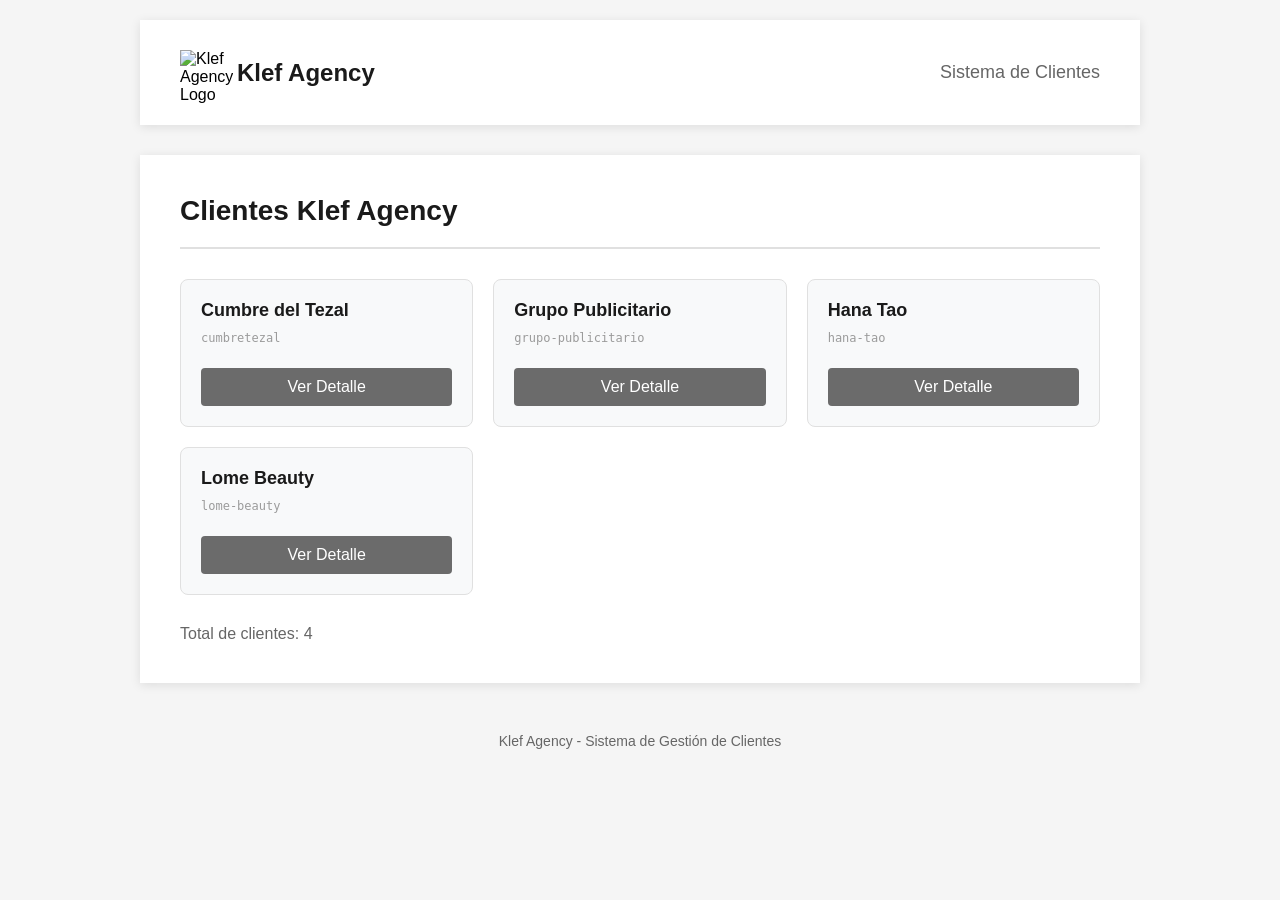
==== clientes/index.html @ 5532775c "Add cotizacion s003 para Cumbre del Tezal - SESIÓN DE VIDEO | CREACIÓN DE CONTENIDO" ====
<!DOCTYPE html>
<html lang="es">

<head>
    <meta charset="UTF-8">
    <meta name="viewport" content="width=device-width, initial-scale=1.0">
    <title>Klef Agency - Clientes</title>
    <link rel="stylesheet" href="https://cdnjs.cloudflare.com/ajax/libs/font-awesome/6.5.1/css/all.min.css">
    <script type="text/javascript">
        (function (c, l, a, r, i, t, y) {
            c[a] = c[a] || function () { (c[a].q = c[a].q || []).push(arguments) };
            t = l.createElement(r); t.async = 1; t.src = "https://www.clarity.ms/tag/" + i;
            y = l.getElementsByTagName(r)[0]; y.parentNode.insertBefore(t, y);
        })(window, document, "clarity", "script", "vbyv8w37of");
    </script>
    <style>
        * {
            margin: 0;
            padding: 0;
            box-sizing: border-box;
        }

        body {
            font-family: -apple-system, BlinkMacSystemFont, 'Segoe UI', Roboto, Oxygen, Ubuntu, Cantarell, sans-serif;
            background-color: #f5f5f5;
            padding: 20px;
        }

        .container {
            max-width: 1000px;
            margin: 0 auto;
        }

        /* Header */
        .header {
            background-color: white;
            padding: 30px 40px;
            box-shadow: 0 2px 10px rgba(0, 0, 0, 0.1);
            display: flex;
            justify-content: space-between;
            align-items: center;
            margin-bottom: 30px;
        }

        .logo {
            display: flex;
            align-items: center;
            gap: 12px;
        }

        .logo-icon {
            width: 45px;
            height: 45px;
        }

        .logo-icon img {
            width: 100%;
            height: 100%;
            object-fit: contain;
        }

        .logo-text {
            font-size: 24px;
            font-weight: 700;
            color: #1a1a1a;
        }

        .page-title {
            font-size: 18px;
            color: #666;
        }

        /* Content */
        .content {
            background-color: white;
            padding: 40px;
            box-shadow: 0 2px 10px rgba(0, 0, 0, 0.1);
        }

        .content h1 {
            font-size: 28px;
            color: #1a1a1a;
            margin-bottom: 30px;
            padding-bottom: 20px;
            border-bottom: 2px solid #e0e0e0;
        }

        /* Grid de clientes */
        .clientes-grid {
            display: grid;
            grid-template-columns: repeat(auto-fill, minmax(280px, 1fr));
            gap: 20px;
        }

        .cliente-card {
            background: #f8f9fa;
            padding: 20px;
            border-radius: 8px;
            border: 1px solid #e0e0e0;
            transition: transform 0.2s, box-shadow 0.2s;
            cursor: pointer;
        }

        .cliente-card:hover {
            transform: translateY(-2px);
            box-shadow: 0 4px 12px rgba(0, 0, 0, 0.1);
        }

        .cliente-card h3 {
            margin-bottom: 10px;
            color: #1a1a1a;
            font-size: 18px;
        }

        .cliente-card .slug-id {
            font-size: 12px;
            color: #9b9b9b;
            margin-bottom: 8px;
            font-family: monospace;
        }

        .cliente-card .contact-name {
            font-weight: 600;
            color: #333;
            margin-bottom: 4px;
        }

        .cliente-card .contact-email {
            font-size: 14px;
            color: #0066cc;
        }

        .cliente-card .btn {
            margin-top: 15px;
            width: 100%;
            text-align: center;
        }

        /* Footer */
        .footer {
            margin-top: 30px;
            padding: 20px;
            text-align: center;
            color: #666;
            font-size: 14px;
        }

        /* Responsive */
        @media (max-width: 768px) {
            .header {
                flex-direction: column;
                gap: 15px;
                text-align: center;
            }

            .content {
                padding: 20px;
            }

            .clientes-grid {
                grid-template-columns: 1fr;
            }
        }
    </style>
</head>

<body>
    <div class="container">
        <!-- Header -->
        <div class="header">
            <div class="logo">
                <div class="logo-icon">
                    <img src="https://ivanndlezz.github.io/klef-sonatta-website/assets/images/favicons/klef-logo.png"
                        alt="Klef Agency Logo">
                </div>
                <div class="logo-text">Klef Agency</div>
            </div>
            <div class="page-title">Sistema de Clientes</div>
        </div>

        <!-- Content -->
        <div id="content" class="content">
            <p>Cargando clientes...</p>
        </div>

        <!-- Footer -->
        <div class="footer">
            <p>Klef Agency - Sistema de Gestión de Clientes</p>
        </div>
    </div>

    <script type="module">
        import { getSlugParam } from '../js/url-parser.js';
        import { findClientBySlug } from '../js/utils.js';

        async function init() {
            const container = document.getElementById('content');
            const slugId = getSlugParam();

            if (slugId) {
                // Mostrar detalle de cliente
                await showClienteDetail(slugId, container);
            } else {
                // Mostrar lista de clientes
                await showClientesList(container);
            }
        }

        async function showClientesList(container) {
            const clientesData = await fetch('../data/clientes.json').then(res => res.json());

            let html = `
                <h1>Clientes Klef Agency</h1>
                <div class="clientes-grid">
            `;

            for (const cliente of clientesData.clientes) {
                html += `
                    <div class="cliente-card" onclick="window.location.href='?slug=${cliente['slug-id']}'">
                        <h3>${cliente.nombre}</h3>
                        <p class="slug-id">${cliente['slug-id']}</p>
                        <a href="?slug=${cliente['slug-id']}" class="btn" style="background: #6b6b6b; color: white; padding: 10px 20px; text-decoration: none; border-radius: 4px; display: inline-block; margin-top: 15px;">Ver Detalle</a>
                    </div>
                `;
            }

            html += `
                </div>
                <p style="margin-top: 30px; color: #666;">Total de clientes: ${clientesData.clientes.length}</p>
            `;

            container.innerHTML = html;
        }

        async function showClienteDetail(slugId, container) {
            const clientesData = await fetch('../data/clientes.json').then(res => res.json());
            const cliente = clientesData.clientes.find(c => c['slug-id'] === slugId);

            if (!cliente) {
                container.innerHTML = `
                    <h1>Cliente no encontrado</h1>
                    <p>No se encontró el cliente: ${slugId}</p>
                    <a href="index.html" class="btn" style="background: #6b6b6b; color: white; padding: 10px 20px; text-decoration: none; border-radius: 4px; display: inline-block;">← Volver a Clientes</a>
                `;
                return;
            }

            let html = `
                <h1>${cliente.nombre}</h1>
                <p style="color: #9b9b9b; font-family: monospace; margin-bottom: 30px;">${cliente['slug-id']}</p>

                <div style="margin-bottom: 30px;">
                    <h2 style="font-size: 18px; color: #666; text-transform: uppercase; letter-spacing: 1px; margin-bottom: 15px;">Información</h2>
                    <table style="width: 100%; border-collapse: collapse;">
                        <tr>
                            <th style="padding: 12px 15px; text-align: left; border-bottom: 1px solid #e0e0e0; background: #f8f9fa; width: 150px;">ID</th>
                            <td style="padding: 12px 15px; border-bottom: 1px solid #e0e0e0;">${cliente.id}</td>
                        </tr>
                        <tr>
                            <th style="padding: 12px 15px; text-align: left; border-bottom: 1px solid #e0e0e0; background: #f8f9fa;">Slug-ID</th>
                            <td style="padding: 12px 15px; border-bottom: 1px solid #e0e0e0; font-family: monospace;">${cliente['slug-id']}</td>
                        </tr>
                    </table>
                </div>

                <a href="index.html" class="btn" style="background: #6b6b6b; color: white; padding: 10px 20px; text-decoration: none; border-radius: 4px; display: inline-block;">← Volver a Clientes</a>
            `;

            container.innerHTML = html;
        }

        // Initialize
        init();
    </script>
</body>

</html>
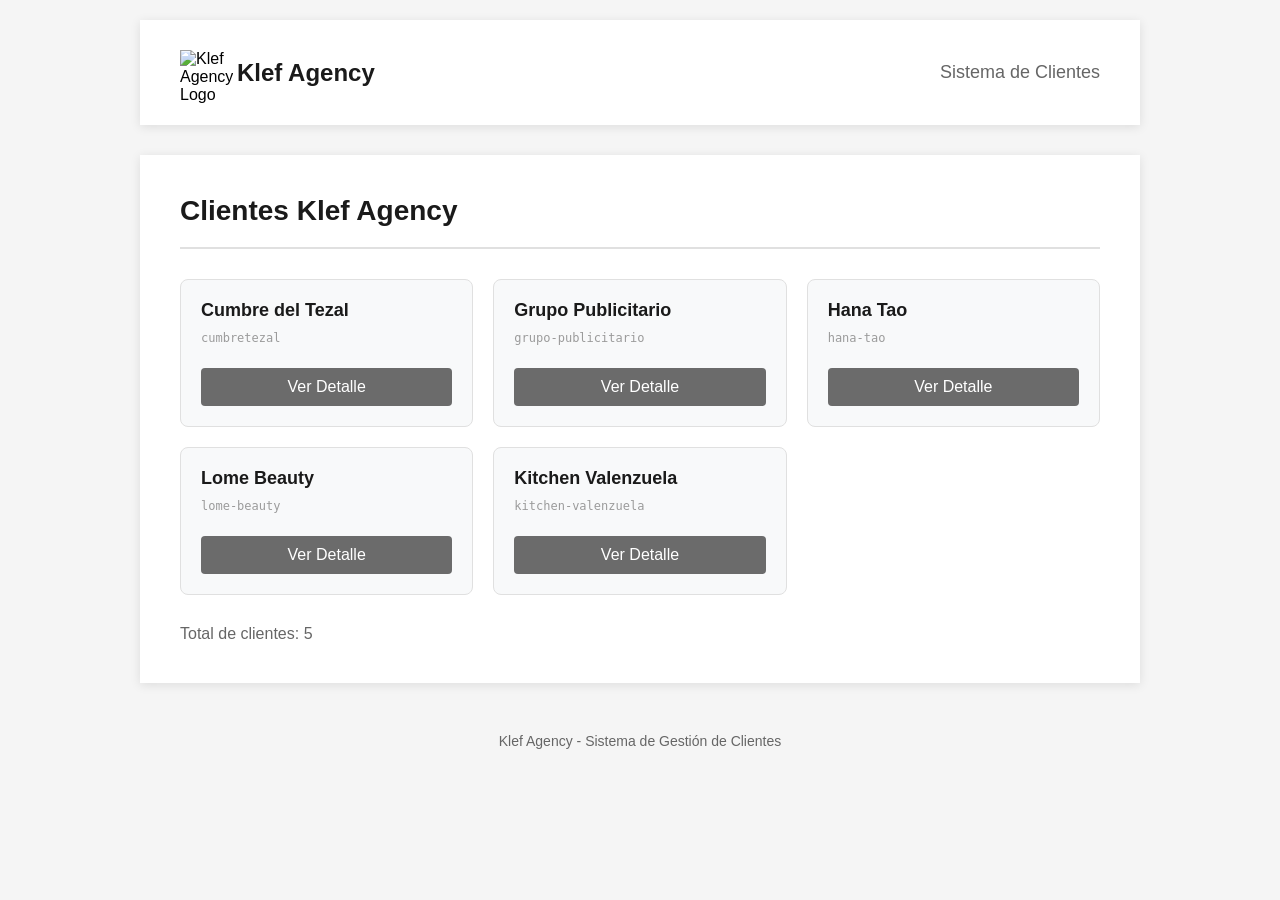
==== commit 566d40b4: "refactor(core): update data structures and standardize documentation Refactor the quote and client m" ====
--- a/clientes/index.html
+++ b/clientes/index.html
@@ -1,277 +1,277 @@
-<!DOCTYPE html>
-<html lang="es">
-
-<head>
-    <meta charset="UTF-8">
-    <meta name="viewport" content="width=device-width, initial-scale=1.0">
-    <title>Klef Agency - Clientes</title>
-    <link rel="stylesheet" href="https://cdnjs.cloudflare.com/ajax/libs/font-awesome/6.5.1/css/all.min.css">
-    <script type="text/javascript">
-        (function (c, l, a, r, i, t, y) {
-            c[a] = c[a] || function () { (c[a].q = c[a].q || []).push(arguments) };
-            t = l.createElement(r); t.async = 1; t.src = "https://www.clarity.ms/tag/" + i;
-            y = l.getElementsByTagName(r)[0]; y.parentNode.insertBefore(t, y);
-        })(window, document, "clarity", "script", "vbyv8w37of");
-    </script>
-    <style>
-        * {
-            margin: 0;
-            padding: 0;
-            box-sizing: border-box;
-        }
-
-        body {
-            font-family: -apple-system, BlinkMacSystemFont, 'Segoe UI', Roboto, Oxygen, Ubuntu, Cantarell, sans-serif;
-            background-color: #f5f5f5;
-            padding: 20px;
-        }
-
-        .container {
-            max-width: 1000px;
-            margin: 0 auto;
-        }
-
-        /* Header */
-        .header {
-            background-color: white;
-            padding: 30px 40px;
-            box-shadow: 0 2px 10px rgba(0, 0, 0, 0.1);
-            display: flex;
-            justify-content: space-between;
-            align-items: center;
-            margin-bottom: 30px;
-        }
-
-        .logo {
-            display: flex;
-            align-items: center;
-            gap: 12px;
-        }
-
-        .logo-icon {
-            width: 45px;
-            height: 45px;
-        }
-
-        .logo-icon img {
-            width: 100%;
-            height: 100%;
-            object-fit: contain;
-        }
-
-        .logo-text {
-            font-size: 24px;
-            font-weight: 700;
-            color: #1a1a1a;
-        }
-
-        .page-title {
-            font-size: 18px;
-            color: #666;
-        }
-
-        /* Content */
-        .content {
-            background-color: white;
-            padding: 40px;
-            box-shadow: 0 2px 10px rgba(0, 0, 0, 0.1);
-        }
-
-        .content h1 {
-            font-size: 28px;
-            color: #1a1a1a;
-            margin-bottom: 30px;
-            padding-bottom: 20px;
-            border-bottom: 2px solid #e0e0e0;
-        }
-
-        /* Grid de clientes */
-        .clientes-grid {
-            display: grid;
-            grid-template-columns: repeat(auto-fill, minmax(280px, 1fr));
-            gap: 20px;
-        }
-
-        .cliente-card {
-            background: #f8f9fa;
-            padding: 20px;
-            border-radius: 8px;
-            border: 1px solid #e0e0e0;
-            transition: transform 0.2s, box-shadow 0.2s;
-            cursor: pointer;
-        }
-
-        .cliente-card:hover {
-            transform: translateY(-2px);
-            box-shadow: 0 4px 12px rgba(0, 0, 0, 0.1);
-        }
-
-        .cliente-card h3 {
-            margin-bottom: 10px;
-            color: #1a1a1a;
-            font-size: 18px;
-        }
-
-        .cliente-card .slug-id {
-            font-size: 12px;
-            color: #9b9b9b;
-            margin-bottom: 8px;
-            font-family: monospace;
-        }
-
-        .cliente-card .contact-name {
-            font-weight: 600;
-            color: #333;
-            margin-bottom: 4px;
-        }
-
-        .cliente-card .contact-email {
-            font-size: 14px;
-            color: #0066cc;
-        }
-
-        .cliente-card .btn {
-            margin-top: 15px;
-            width: 100%;
-            text-align: center;
-        }
-
-        /* Footer */
-        .footer {
-            margin-top: 30px;
-            padding: 20px;
-            text-align: center;
-            color: #666;
-            font-size: 14px;
-        }
-
-        /* Responsive */
-        @media (max-width: 768px) {
-            .header {
-                flex-direction: column;
-                gap: 15px;
-                text-align: center;
-            }
-
-            .content {
-                padding: 20px;
-            }
-
-            .clientes-grid {
-                grid-template-columns: 1fr;
-            }
-        }
-    </style>
-</head>
-
-<body>
-    <div class="container">
-        <!-- Header -->
-        <div class="header">
-            <div class="logo">
-                <div class="logo-icon">
-                    <img src="https://ivanndlezz.github.io/klef-sonatta-website/assets/images/favicons/klef-logo.png"
-                        alt="Klef Agency Logo">
-                </div>
-                <div class="logo-text">Klef Agency</div>
-            </div>
-            <div class="page-title">Sistema de Clientes</div>
-        </div>
-
-        <!-- Content -->
-        <div id="content" class="content">
-            <p>Cargando clientes...</p>
-        </div>
-
-        <!-- Footer -->
-        <div class="footer">
-            <p>Klef Agency - Sistema de Gestión de Clientes</p>
-        </div>
-    </div>
-
-    <script type="module">
-        import { getSlugParam } from '../js/url-parser.js';
-        import { findClientBySlug } from '../js/utils.js';
-
-        async function init() {
-            const container = document.getElementById('content');
-            const slugId = getSlugParam();
-
-            if (slugId) {
-                // Mostrar detalle de cliente
-                await showClienteDetail(slugId, container);
-            } else {
-                // Mostrar lista de clientes
-                await showClientesList(container);
-            }
-        }
-
-        async function showClientesList(container) {
-            const clientesData = await fetch('../data/clientes.json').then(res => res.json());
-
-            let html = `
-                <h1>Clientes Klef Agency</h1>
-                <div class="clientes-grid">
-            `;
-
-            for (const cliente of clientesData.clientes) {
-                html += `
-                    <div class="cliente-card" onclick="window.location.href='?slug=${cliente['slug-id']}'">
-                        <h3>${cliente.nombre}</h3>
-                        <p class="slug-id">${cliente['slug-id']}</p>
-                        <a href="?slug=${cliente['slug-id']}" class="btn" style="background: #6b6b6b; color: white; padding: 10px 20px; text-decoration: none; border-radius: 4px; display: inline-block; margin-top: 15px;">Ver Detalle</a>
-                    </div>
-                `;
-            }
-
-            html += `
-                </div>
-                <p style="margin-top: 30px; color: #666;">Total de clientes: ${clientesData.clientes.length}</p>
-            `;
-
-            container.innerHTML = html;
-        }
-
-        async function showClienteDetail(slugId, container) {
-            const clientesData = await fetch('../data/clientes.json').then(res => res.json());
-            const cliente = clientesData.clientes.find(c => c['slug-id'] === slugId);
-
-            if (!cliente) {
-                container.innerHTML = `
-                    <h1>Cliente no encontrado</h1>
-                    <p>No se encontró el cliente: ${slugId}</p>
-                    <a href="index.html" class="btn" style="background: #6b6b6b; color: white; padding: 10px 20px; text-decoration: none; border-radius: 4px; display: inline-block;">← Volver a Clientes</a>
-                `;
-                return;
-            }
-
-            let html = `
-                <h1>${cliente.nombre}</h1>
-                <p style="color: #9b9b9b; font-family: monospace; margin-bottom: 30px;">${cliente['slug-id']}</p>
-
-                <div style="margin-bottom: 30px;">
-                    <h2 style="font-size: 18px; color: #666; text-transform: uppercase; letter-spacing: 1px; margin-bottom: 15px;">Información</h2>
-                    <table style="width: 100%; border-collapse: collapse;">
-                        <tr>
-                            <th style="padding: 12px 15px; text-align: left; border-bottom: 1px solid #e0e0e0; background: #f8f9fa; width: 150px;">ID</th>
-                            <td style="padding: 12px 15px; border-bottom: 1px solid #e0e0e0;">${cliente.id}</td>
-                        </tr>
-                        <tr>
-                            <th style="padding: 12px 15px; text-align: left; border-bottom: 1px solid #e0e0e0; background: #f8f9fa;">Slug-ID</th>
-                            <td style="padding: 12px 15px; border-bottom: 1px solid #e0e0e0; font-family: monospace;">${cliente['slug-id']}</td>
-                        </tr>
-                    </table>
-                </div>
-
-                <a href="index.html" class="btn" style="background: #6b6b6b; color: white; padding: 10px 20px; text-decoration: none; border-radius: 4px; display: inline-block;">← Volver a Clientes</a>
-            `;
-
-            container.innerHTML = html;
-        }
-
-        // Initialize
-        init();
-    </script>
-</body>
-
+<!DOCTYPE html>
+<html lang="es">
+
+<head>
+    <meta charset="UTF-8">
+    <meta name="viewport" content="width=device-width, initial-scale=1.0">
+    <title>Klef Agency - Clientes</title>
+    <link rel="stylesheet" href="https://cdnjs.cloudflare.com/ajax/libs/font-awesome/6.5.1/css/all.min.css">
+    <script type="text/javascript">
+        (function (c, l, a, r, i, t, y) {
+            c[a] = c[a] || function () { (c[a].q = c[a].q || []).push(arguments) };
+            t = l.createElement(r); t.async = 1; t.src = "https://www.clarity.ms/tag/" + i;
+            y = l.getElementsByTagName(r)[0]; y.parentNode.insertBefore(t, y);
+        })(window, document, "clarity", "script", "vbyv8w37of");
+    </script>
+    <style>
+        * {
+            margin: 0;
+            padding: 0;
+            box-sizing: border-box;
+        }
+
+        body {
+            font-family: -apple-system, BlinkMacSystemFont, 'Segoe UI', Roboto, Oxygen, Ubuntu, Cantarell, sans-serif;
+            background-color: #f5f5f5;
+            padding: 20px;
+        }
+
+        .container {
+            max-width: 1000px;
+            margin: 0 auto;
+        }
+
+        /* Header */
+        .header {
+            background-color: white;
+            padding: 30px 40px;
+            box-shadow: 0 2px 10px rgba(0, 0, 0, 0.1);
+            display: flex;
+            justify-content: space-between;
+            align-items: center;
+            margin-bottom: 30px;
+        }
+
+        .logo {
+            display: flex;
+            align-items: center;
+            gap: 12px;
+        }
+
+        .logo-icon {
+            width: 45px;
+            height: 45px;
+        }
+
+        .logo-icon img {
+            width: 100%;
+            height: 100%;
+            object-fit: contain;
+        }
+
+        .logo-text {
+            font-size: 24px;
+            font-weight: 700;
+            color: #1a1a1a;
+        }
+
+        .page-title {
+            font-size: 18px;
+            color: #666;
+        }
+
+        /* Content */
+        .content {
+            background-color: white;
+            padding: 40px;
+            box-shadow: 0 2px 10px rgba(0, 0, 0, 0.1);
+        }
+
+        .content h1 {
+            font-size: 28px;
+            color: #1a1a1a;
+            margin-bottom: 30px;
+            padding-bottom: 20px;
+            border-bottom: 2px solid #e0e0e0;
+        }
+
+        /* Grid de clientes */
+        .clientes-grid {
+            display: grid;
+            grid-template-columns: repeat(auto-fill, minmax(280px, 1fr));
+            gap: 20px;
+        }
+
+        .cliente-card {
+            background: #f8f9fa;
+            padding: 20px;
+            border-radius: 8px;
+            border: 1px solid #e0e0e0;
+            transition: transform 0.2s, box-shadow 0.2s;
+            cursor: pointer;
+        }
+
+        .cliente-card:hover {
+            transform: translateY(-2px);
+            box-shadow: 0 4px 12px rgba(0, 0, 0, 0.1);
+        }
+
+        .cliente-card h3 {
+            margin-bottom: 10px;
+            color: #1a1a1a;
+            font-size: 18px;
+        }
+
+        .cliente-card .slug-id {
+            font-size: 12px;
+            color: #9b9b9b;
+            margin-bottom: 8px;
+            font-family: monospace;
+        }
+
+        .cliente-card .contact-name {
+            font-weight: 600;
+            color: #333;
+            margin-bottom: 4px;
+        }
+
+        .cliente-card .contact-email {
+            font-size: 14px;
+            color: #0066cc;
+        }
+
+        .cliente-card .btn {
+            margin-top: 15px;
+            width: 100%;
+            text-align: center;
+        }
+
+        /* Footer */
+        .footer {
+            margin-top: 30px;
+            padding: 20px;
+            text-align: center;
+            color: #666;
+            font-size: 14px;
+        }
+
+        /* Responsive */
+        @media (max-width: 768px) {
+            .header {
+                flex-direction: column;
+                gap: 15px;
+                text-align: center;
+            }
+
+            .content {
+                padding: 20px;
+            }
+
+            .clientes-grid {
+                grid-template-columns: 1fr;
+            }
+        }
+    </style>
+</head>
+
+<body>
+    <div class="container">
+        <!-- Header -->
+        <div class="header">
+            <div class="logo">
+                <div class="logo-icon">
+                    <img src="https://ivanndlezz.github.io/klef-sonatta-website/assets/images/favicons/klef-logo.png"
+                        alt="Klef Agency Logo">
+                </div>
+                <div class="logo-text">Klef Agency</div>
+            </div>
+            <div class="page-title">Sistema de Clientes</div>
+        </div>
+
+        <!-- Content -->
+        <div id="content" class="content">
+            <p>Cargando clientes...</p>
+        </div>
+
+        <!-- Footer -->
+        <div class="footer">
+            <p>Klef Agency - Sistema de Gestión de Clientes</p>
+        </div>
+    </div>
+
+    <script type="module">
+        import { getSlugParam } from '../js/url-parser.js';
+        import { findClientBySlug } from '../js/utils.js';
+
+        async function init() {
+            const container = document.getElementById('content');
+            const slugId = getSlugParam();
+
+            if (slugId) {
+                // Mostrar detalle de cliente
+                await showClienteDetail(slugId, container);
+            } else {
+                // Mostrar lista de clientes
+                await showClientesList(container);
+            }
+        }
+
+        async function showClientesList(container) {
+            const clientesData = await fetch('../data/clientes.json').then(res => res.json());
+
+            let html = `
+                <h1>Clientes Klef Agency</h1>
+                <div class="clientes-grid">
+            `;
+
+            for (const cliente of clientesData.clientes) {
+                html += `
+                    <div class="cliente-card" onclick="window.location.href='?slug=${cliente['slug-id']}'">
+                        <h3>${cliente.nombre}</h3>
+                        <p class="slug-id">${cliente['slug-id']}</p>
+                        <a href="?slug=${cliente['slug-id']}" class="btn" style="background: #6b6b6b; color: white; padding: 10px 20px; text-decoration: none; border-radius: 4px; display: inline-block; margin-top: 15px;">Ver Detalle</a>
+                    </div>
+                `;
+            }
+
+            html += `
+                </div>
+                <p style="margin-top: 30px; color: #666;">Total de clientes: ${clientesData.clientes.length}</p>
+            `;
+
+            container.innerHTML = html;
+        }
+
+        async function showClienteDetail(slugId, container) {
+            const clientesData = await fetch('../data/clientes.json').then(res => res.json());
+            const cliente = clientesData.clientes.find(c => c['slug-id'] === slugId);
+
+            if (!cliente) {
+                container.innerHTML = `
+                    <h1>Cliente no encontrado</h1>
+                    <p>No se encontró el cliente: ${slugId}</p>
+                    <a href="index.html" class="btn" style="background: #6b6b6b; color: white; padding: 10px 20px; text-decoration: none; border-radius: 4px; display: inline-block;">← Volver a Clientes</a>
+                `;
+                return;
+            }
+
+            let html = `
+                <h1>${cliente.nombre}</h1>
+                <p style="color: #9b9b9b; font-family: monospace; margin-bottom: 30px;">${cliente['slug-id']}</p>
+
+                <div style="margin-bottom: 30px;">
+                    <h2 style="font-size: 18px; color: #666; text-transform: uppercase; letter-spacing: 1px; margin-bottom: 15px;">Información</h2>
+                    <table style="width: 100%; border-collapse: collapse;">
+                        <tr>
+                            <th style="padding: 12px 15px; text-align: left; border-bottom: 1px solid #e0e0e0; background: #f8f9fa; width: 150px;">ID</th>
+                            <td style="padding: 12px 15px; border-bottom: 1px solid #e0e0e0;">${cliente.id}</td>
+                        </tr>
+                        <tr>
+                            <th style="padding: 12px 15px; text-align: left; border-bottom: 1px solid #e0e0e0; background: #f8f9fa;">Slug-ID</th>
+                            <td style="padding: 12px 15px; border-bottom: 1px solid #e0e0e0; font-family: monospace;">${cliente['slug-id']}</td>
+                        </tr>
+                    </table>
+                </div>
+
+                <a href="index.html" class="btn" style="background: #6b6b6b; color: white; padding: 10px 20px; text-decoration: none; border-radius: 4px; display: inline-block;">← Volver a Clientes</a>
+            `;
+
+            container.innerHTML = html;
+        }
+
+        // Initialize
+        init();
+    </script>
+</body>
+
 </html>
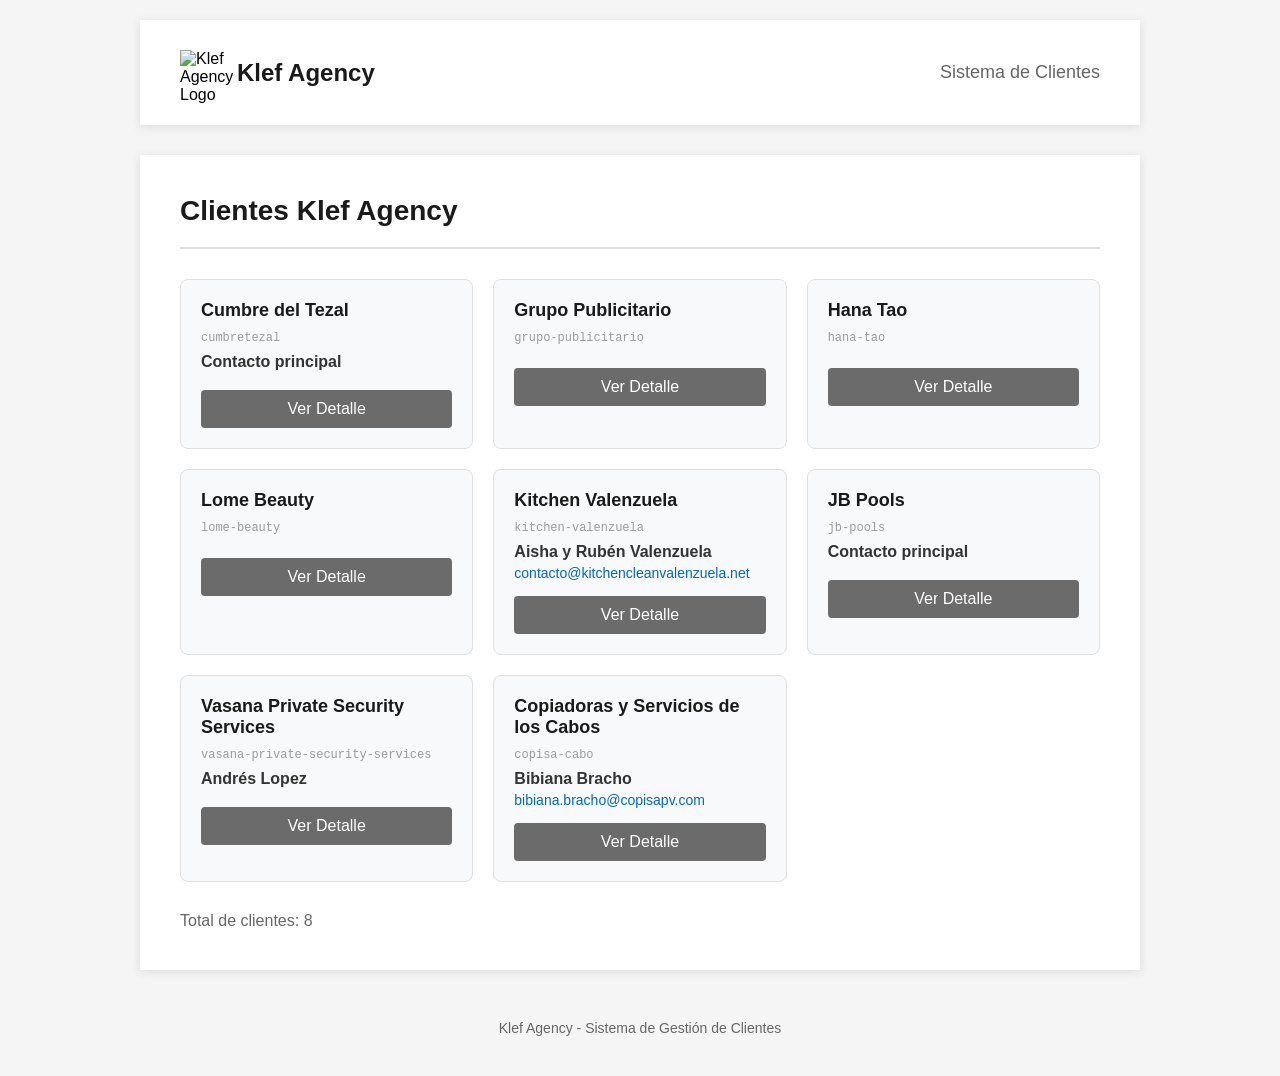
==== commit 8f8e6dcb: "feat: add PrintCO branding quote" ====
--- a/clientes/index.html
+++ b/clientes/index.html
@@ -189,13 +189,12 @@
         </div>
     </div>
 
-    <script type="module">
-        import { getSlugParam } from '../js/url-parser.js';
-        import { findClientBySlug } from '../js/utils.js';
-
-        async function init() {
-            const container = document.getElementById('content');
-            const slugId = getSlugParam();
+    <script type="module">
+        import { getSlugParam } from '../js/url-parser.js';
+
+        async function init() {
+            const container = document.getElementById('content');
+            const slugId = getSlugParam();
 
             if (slugId) {
                 // Mostrar detalle de cliente
@@ -213,15 +212,20 @@
                 <h1>Clientes Klef Agency</h1>
                 <div class="clientes-grid">
             `;
-
-            for (const cliente of clientesData.clientes) {
-                html += `
-                    <div class="cliente-card" onclick="window.location.href='?slug=${cliente['slug-id']}'">
-                        <h3>${cliente.nombre}</h3>
-                        <p class="slug-id">${cliente['slug-id']}</p>
-                        <a href="?slug=${cliente['slug-id']}" class="btn" style="background: #6b6b6b; color: white; padding: 10px 20px; text-decoration: none; border-radius: 4px; display: inline-block; margin-top: 15px;">Ver Detalle</a>
-                    </div>
-                `;
+
+            for (const cliente of clientesData.clientes) {
+                const contacto = cliente.contactos?.find(c => c['is-main']) || cliente.contactos?.[0];
+                html += `
+                    <div class="cliente-card" onclick="window.location.href='?slug=${cliente['slug-id']}'">
+                        <h3>${cliente.nombre}</h3>
+                        <p class="slug-id">${cliente['slug-id']}</p>
+                        ${contacto ? `
+                            <p class="contact-name">${contacto.nombre}</p>
+                            ${contacto.email ? `<p class="contact-email">${contacto.email}</p>` : ''}
+                        ` : ''}
+                        <a href="?slug=${cliente['slug-id']}" class="btn" style="background: #6b6b6b; color: white; padding: 10px 20px; text-decoration: none; border-radius: 4px; display: inline-block; margin-top: 15px;">Ver Detalle</a>
+                    </div>
+                `;
             }
 
             html += `
@@ -244,10 +248,10 @@
                 `;
                 return;
             }
-
-            let html = `
-                <h1>${cliente.nombre}</h1>
-                <p style="color: #9b9b9b; font-family: monospace; margin-bottom: 30px;">${cliente['slug-id']}</p>
+
+            let html = `
+                <h1>${cliente.nombre}</h1>
+                <p style="color: #9b9b9b; font-family: monospace; margin-bottom: 30px;">${cliente['slug-id']}</p>
 
                 <div style="margin-bottom: 30px;">
                     <h2 style="font-size: 18px; color: #666; text-transform: uppercase; letter-spacing: 1px; margin-bottom: 15px;">Información</h2>
@@ -259,19 +263,43 @@
                         <tr>
                             <th style="padding: 12px 15px; text-align: left; border-bottom: 1px solid #e0e0e0; background: #f8f9fa;">Slug-ID</th>
                             <td style="padding: 12px 15px; border-bottom: 1px solid #e0e0e0; font-family: monospace;">${cliente['slug-id']}</td>
-                        </tr>
-                    </table>
-                </div>
-
-                <a href="index.html" class="btn" style="background: #6b6b6b; color: white; padding: 10px 20px; text-decoration: none; border-radius: 4px; display: inline-block;">← Volver a Clientes</a>
-            `;
-
-            container.innerHTML = html;
-        }
-
-        // Initialize
-        init();
-    </script>
+                        </tr>
+                    </table>
+                </div>
+
+                <div style="margin-bottom: 30px;">
+                    <h2 style="font-size: 18px; color: #666; text-transform: uppercase; letter-spacing: 1px; margin-bottom: 15px;">Contactos</h2>
+                    ${renderContactos(cliente.contactos)}
+                </div>
+
+                <a href="index.html" class="btn" style="background: #6b6b6b; color: white; padding: 10px 20px; text-decoration: none; border-radius: 4px; display: inline-block;">← Volver a Clientes</a>
+            `;
+
+            container.innerHTML = html;
+        }
+
+        function renderContactos(contactos = []) {
+            if (!contactos.length) {
+                return '<p style="color: #666;">Sin contactos registrados.</p>';
+            }
+
+            return `
+                <ul style="list-style: none; display: grid; gap: 12px;">
+                    ${contactos.map(contacto => `
+                        <li style="padding: 15px; background: #f8f9fa; border: 1px solid #e0e0e0; border-radius: 8px;">
+                            <strong>${contacto.nombre}</strong>
+                            ${contacto['is-main'] ? '<span style="margin-left: 8px; color: #666;">Principal</span>' : ''}
+                            ${contacto.email ? `<br>Email: <a href="mailto:${contacto.email}">${contacto.email}</a>` : ''}
+                            ${contacto.telefono ? `<br>Teléfono: ${contacto.telefono}` : ''}
+                        </li>
+                    `).join('')}
+                </ul>
+            `;
+        }
+
+        // Initialize
+        init();
+    </script>
 </body>
 
-</html>+</html>
